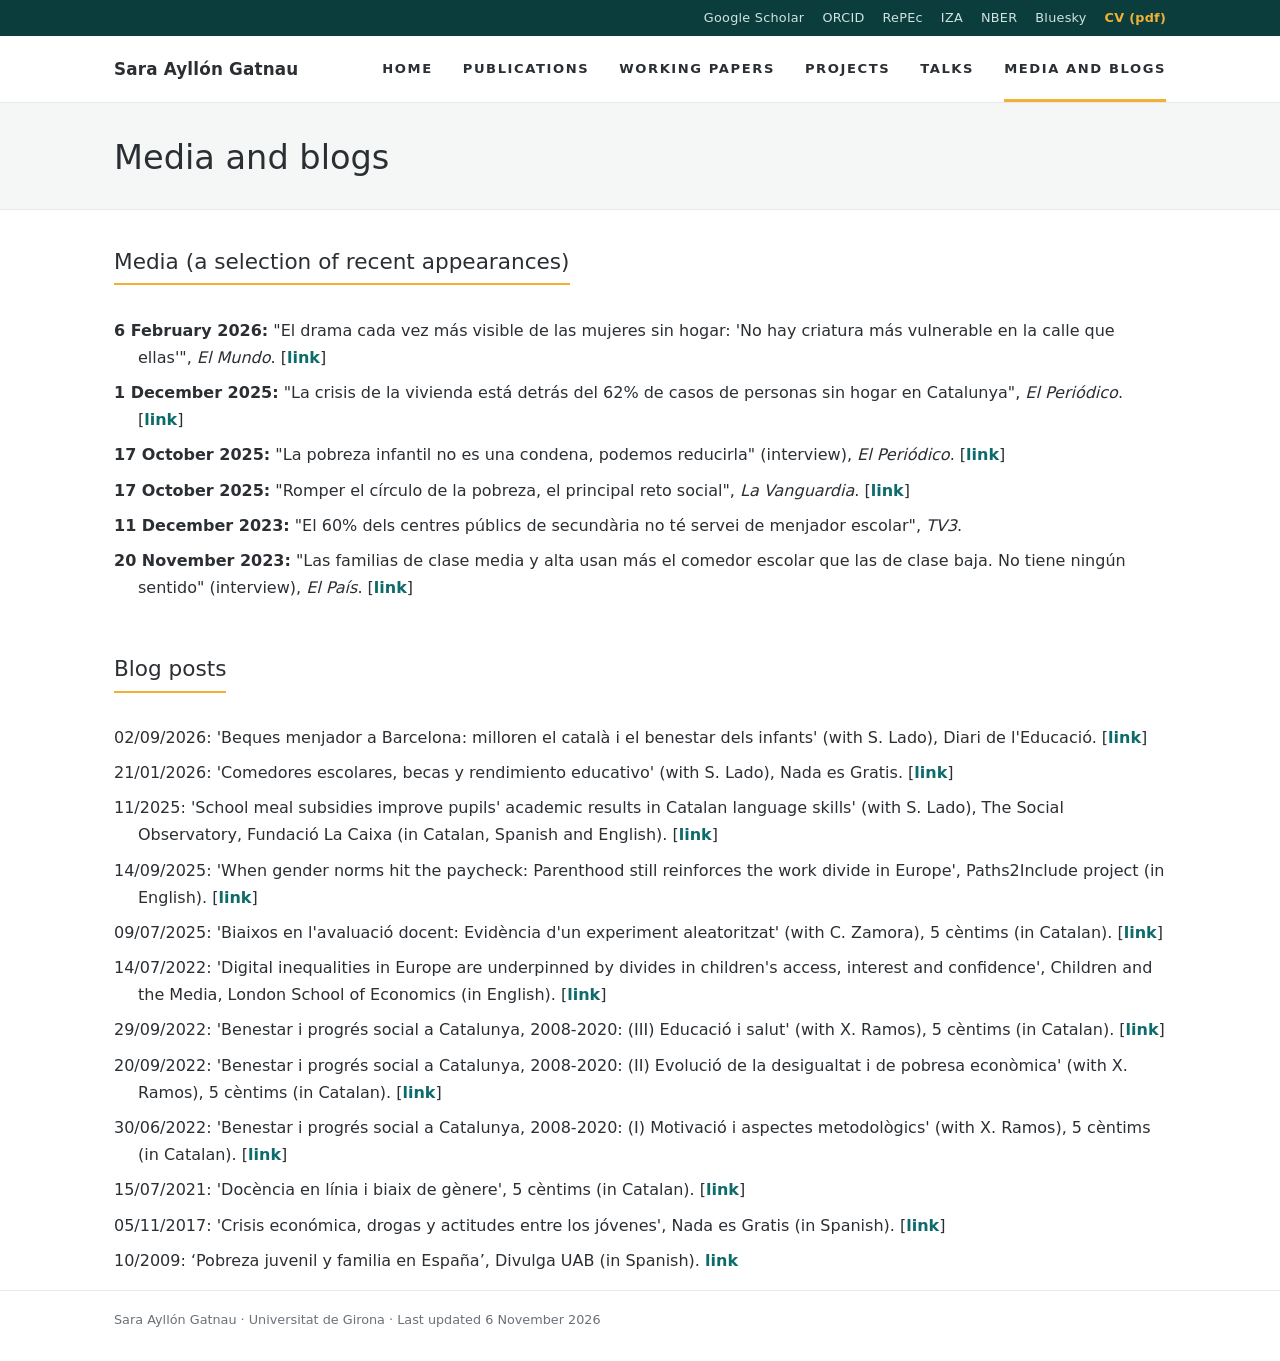
==== media.html @ 740c7425 "J#27 published (Scientific Data 13: 896); chapter page ranges corrected; updated CV pdf Co-Authored-" ====
<!DOCTYPE html>
<html lang="en">
<head>
<meta charset="utf-8">
<meta name="viewport" content="width=device-width, initial-scale=1">
<title>Media and blogs – Sara Ayllón Gatnau</title>
<meta name="description" content="Sara Ayllón Gatnau, economist at the Universitat de Girona: poverty, inequality, family and labour economics.">
<link rel="stylesheet" href="style.css">
</head>
<body class="page-media">
<div class="topbar"><div class="wrap"><a href="https://scholar.google.com/citations?user=O_1DEpYAAAAJ">Google Scholar</a><a href="https://orcid.org/0000-0002-3338-1183">ORCID</a><a href="https://ideas.repec.org/e/pay16.html">RePEc</a><a href="https://www.iza.org/people/fellows/5118/sara-ayllon">IZA</a><a href="https://www.nber.org/people/sara_ayllon">NBER</a><a href="https://bsky.app/profile/ayllonsara.bsky.social">Bluesky</a><a class="cv" href="files/cv_english_long_2026_11_06_1.pdf">CV (pdf)</a></div></div>
<header class="menubar"><div class="wrap">
  <a class="name" href="index.html">Sara Ayllón Gatnau</a>
  <nav><a href="index.html">Home</a><a href="publications.html">Publications</a><a href="working-papers.html">Working papers</a><a href="projects.html">Projects</a><a href="talks.html">Talks</a><a href="media.html" class="here">Media and blogs</a></nav>
</div></header>
<section class="pagehead"><div class="wrap"><h1>Media and blogs</h1></div></section>
<main class="wrap">
<h1 id="media-and-blogs">Media and blogs</h1>
<h2 id="media-a-selection-of-recent-appearances">Media (a selection of recent appearances)</h2>
<ul>
<li><strong>6 February 2026:</strong> "El drama cada vez más visible de las mujeres sin hogar: 'No hay criatura más vulnerable en la calle que ellas'", <em>El Mundo</em>. [<a href="https://www.elmundo.es/papel/historias/2026/02/06/6979ec5efdddff6c068b4597.html">link</a>]</li>
<li><strong>1 December 2025:</strong> "La crisis de la vivienda está detrás del 62% de casos de personas sin hogar en Catalunya", <em>El Periódico</em>. [<a href="https://www.elperiodico.com/es/sociedad/20251201/crisis-vivienda-arroja-calle-62-personas-sin-hogar-124295819">link</a>]</li>
<li><strong>17 October 2025:</strong> "La pobreza infantil no es una condena, podemos reducirla" (interview), <em>El Periódico</em>. [<a href="https://www.elperiodico.com/es/sociedad/20251017/sara-ayllon-pobreza-reduccion-122682171">link</a>]</li>
<li><strong>17 October 2025:</strong> "Romper el círculo de la pobreza, el principal reto social", <em>La Vanguardia</em>. [<a href="https://www.lavanguardia.com/vida/20251017/11169992/romper-circulo-pobreza-principal-reto-social-smr.html">link</a>]</li>
<li><strong>11 December 2023:</strong> "El 60% dels centres públics de secundària no té servei de menjador escolar", <em>TV3</em>.</li>
<li><strong>20 November 2023:</strong> "Las familias de clase media y alta usan más el comedor escolar que las de clase baja. No tiene ningún sentido" (interview), <em>El País</em>. [<a href="https://elpais.com/educacion/2023-11-20/sara-ayllon-investigadora-las-familias-de-clase-media-y-alta-usan-mas-el-comedor-escolar-que-las-de-clase-baja-no-tiene-ningun-sentido.html">link</a>]</li>
</ul>
<h2 id="blog-posts">Blog posts</h2>
<ul>
<li>02/09/2026: 'Beques menjador a Barcelona: milloren el català i el benestar dels infants' (with S. Lado), Diari de l'Educació. [<a href="https://educa.barcelona/2026/09/01/beques-menjador-a-barcelona-milloren-el-catala-i-el-benestar-dels-infants/">link</a>]</li>
<li>21/01/2026: 'Comedores escolares, becas y rendimiento educativo' (with S. Lado), Nada es Gratis. [<a href="https://nadaesgratis.es/admin/comedores-escolares-becas-y-resultados-educativos">link</a>]</li>
<li>11/2025: 'School meal subsidies improve pupils' academic results in Catalan language skills' (with S. Lado), The Social Observatory, Fundació La Caixa (in Catalan, Spanish and English). [<a href="https://elobservatoriosocial.fundacionlacaixa.org/en/-/becas-comedor-lengua-catalana">link</a>]</li>
<li>14/09/2025: 'When gender norms hit the paycheck: Parenthood still reinforces the work divide in Europe', Paths2Include project (in English). [<a href="https://paths2include.eu/opinion-series/when-gender-norms-hit-the-paycheck-parenthood-still-reinforces-the-work-divide-in-europe/">link</a>]</li>
<li>09/07/2025: 'Biaixos en l'avaluació docent: Evidència d'un experiment aleatoritzat' (with C. Zamora), 5 cèntims (in Catalan). [<a href="https://www.5centims.cat/biaixos-en-lavaluacio-docent-evidencia-dun-experiment-aleatoritzat/">link</a>]</li>
<li>14/07/2022: 'Digital inequalities in Europe are underpinned by divides in children's access, interest and confidence', Children and the Media, London School of Economics (in English). [<a href="https://blogs.lse.ac.uk/medialse/2022/07/14/digital-inequalities-in-europe-are-underpinned-by-divides-in-childrens-access-interest-and-confidence/">link</a>]</li>
<li>29/09/2022: 'Benestar i progrés social a Catalunya, 2008-2020: (III) Educació i salut' (with X. Ramos), 5 cèntims (in Catalan). [<a href="https://www.5centims.cat/benestar-i-progres-social-a-catalunya-2008-2020-iii-educacio-i-salut/">link</a>]</li>
<li>20/09/2022: 'Benestar i progrés social a Catalunya, 2008-2020: (II) Evolució de la desigualtat i de pobresa econòmica' (with X. Ramos), 5 cèntims (in Catalan). [<a href="https://www.5centims.cat/benestar-i-progres-social-a-catalunya-2008-2020-ii-evolucio-de-la-desigualtat-i-de-la-pobresa-economica/">link</a>]</li>
<li>30/06/2022: 'Benestar i progrés social a Catalunya, 2008-2020: (I) Motivació i aspectes metodològics' (with X. Ramos), 5 cèntims (in Catalan). [<a href="https://www.5centims.cat/benestar-i-progres-social-a-catalunya-2008-2020-i-motivacio-i-aspectes-metodologics/">link</a>]</li>
<li>15/07/2021: 'Docència en línia i biaix de gènere', 5 cèntims (in Catalan). [<a href="https://www.5centims.cat/docencia-en-linia-i-biaix-de-genere/">link</a>]</li>
<li>05/11/2017: 'Crisis económica, drogas y actitudes entre los jóvenes', Nada es Gratis (in Spanish). [<a href="https://nadaesgratis.es/admin/la-relacion-entre-crisis-economica-y-consumo-de-drogas">link</a>]</li>
<li>10/2009: ‘Pobreza juvenil y familia en España’, Divulga UAB (in Spanish). <a href="https://www.uab.cat/web/detalle-noticia/pobreza-juvenil-y-familia-en-espana-1345680342040.html?articleId=1255415637196">link</a></li>
</ul>
</main>
<footer class="site"><div class="wrap">Sara Ayllón Gatnau · Universitat de Girona · Last updated 6 November 2026</div></footer>
</body>
</html>
---- style.css ----
/* Design D (30 Sep 2026): layout inspired by pedroreybiel.com — top bar, uppercase menu,
   photo banner with name, bio + news columns — with teal/amber accents.
   Previous design C is kept in D:\ClaudeProjects\webpage\variants\C_final_style.css */
:root {
  --bg: #ffffff;
  --text: #2b2f33;
  --muted: #6b7178;
  --accent: #0e6b6b;      /* links */
  --accent-2: #f2b134;    /* highlights */
  --rule: #e6e8ea;
  --topbar: #0b3d3d;
  --topbar-text: #cfe3e0;
  --soft: #f4f7f6;
}
@media (prefers-color-scheme: dark) {
  :root {
    --bg: #15191b; --text: #e3e6e8; --muted: #9aa3a9; --accent: #5cc8c0; --accent-2: #f5c35c;
    --rule: #2a3034; --topbar: #0a2c2c; --topbar-text: #b9d6d2; --soft: #1c2224;
  }
}
* { box-sizing: border-box; }
html { -webkit-text-size-adjust: 100%; }
body {
  margin: 0; background: var(--bg); color: var(--text);
  font: 16px/1.7 "Segoe UI", system-ui, -apple-system, Roboto, "Helvetica Neue", Arial, sans-serif;
}
a { color: var(--accent); text-decoration: none; font-weight: 600; }
a:hover { text-decoration: underline; }
.wrap { max-width: 1100px; margin: 0 auto; padding: 0 24px; }

/* thin top bar with profile links */
.topbar { background: var(--topbar); color: var(--topbar-text); font-size: .8rem; }
.topbar .wrap { display: flex; flex-wrap: wrap; justify-content: flex-end; gap: 4px 18px; padding-top: 7px; padding-bottom: 7px; }
.topbar a { color: var(--topbar-text); font-weight: 500; letter-spacing: .02em; }
.topbar a:hover { color: #fff; text-decoration: none; }
.topbar .cv { color: var(--accent-2); font-weight: 700; }

/* menu bar */
.menubar { background: var(--bg); border-bottom: 1px solid var(--rule); }
.menubar .wrap { display: flex; flex-wrap: wrap; align-items: center; justify-content: space-between; gap: 6px 28px; }
.menubar .name { color: var(--text); font-weight: 600; font-size: 1.05rem; letter-spacing: .01em; padding: 18px 0; }
.menubar .name:hover { text-decoration: none; }
.page-index .menubar .name { visibility: hidden; }   /* the banner already shows the name */
@media (max-width: 860px) { .page-index .menubar .name { display: none; } }
.menubar nav { display: flex; flex-wrap: wrap; gap: 0 30px; }
.menubar nav a {
  color: var(--text); font-weight: 600; font-size: .82rem; letter-spacing: .12em; text-transform: uppercase;
  padding: 22px 0 19px; border-bottom: 3px solid transparent;
}
.menubar nav a:hover { color: var(--accent); text-decoration: none; }
.menubar nav a.here { border-bottom-color: var(--accent-2); }

/* photo banner (home page) */
.banner {
  position: relative; height: 480px; background: #3b4a4a url("files/sara-ayllon-banner.jpg") center 8% / cover no-repeat;
}
.banner::after { content: ""; position: absolute; inset: 0; background: linear-gradient(90deg, rgba(0,0,0,.45) 0%, rgba(0,0,0,.05) 55%, rgba(0,0,0,0) 100%); }
.banner .wrap { position: relative; z-index: 1; height: 100%; display: flex; flex-direction: column; justify-content: flex-end; padding-bottom: 42px; }
.banner .bname { color: #fff; font-size: 3.2rem; font-weight: 300; line-height: 1.1; letter-spacing: .01em; text-shadow: 0 2px 12px rgba(0,0,0,.35); }
.banner .credit { color: rgba(255,255,255,.75); font-size: .72rem; margin-top: 10px; }

/* page title band (other pages) */
.pagehead { background: var(--soft); border-bottom: 1px solid var(--rule); }
.pagehead h1 { margin: 0; padding: 34px 0 30px; font-size: 2.1rem; font-weight: 300; color: var(--text); }

main { padding-top: 10px; padding-bottom: 50px; }
h1, h2, h3 { line-height: 1.25; }
main h1 { display: none; }   /* page titles are shown in the band above */
h2 { font-size: 1.35rem; font-weight: 400; margin: 1.8em 0 .7em; padding-bottom: .35em; border-bottom: 2px solid var(--accent-2); display: inline-block; }
h3 { font-size: 1rem; font-weight: 700; margin: 1.6em 0 .4em; color: var(--accent); letter-spacing: .04em; }
ul { padding-left: 1.2em; }
li { margin: .5em 0; }

/* home: two columns, bio left, news right */
.home { display: grid; grid-template-columns: minmax(0, 1fr) 330px; gap: 0 48px; }
.home .lead { font-size: 1.9rem; font-weight: 300; line-height: 1.3; margin: 1.3em 0 .8em; color: var(--text); }
.home .lead span { display: block; color: var(--muted); font-size: 1.35rem; }
.home .news { border-left: 1px solid var(--rule); padding-left: 32px; }
.home .news h2 { font-size: 1.9rem; font-weight: 300; border: 0; margin: 1.1em 0 .4em; padding: 0; }
.home .news ul { list-style: none; padding: 0; }
.home .news li { margin: 0 0 1.3em; font-size: .93rem; }
.home .contact { margin-top: 2.2em; padding: 18px 22px; background: var(--soft); border-left: 4px solid var(--accent); font-size: .95rem; }
.home .contact p { margin: .3em 0; }
.page-index main ul li strong:first-child, .page-projects main ul li strong:first-child { color: var(--accent); }
.home .news li strong:first-child { display: block; color: var(--text); }

/* numbered lists: no bullets, hanging indent */
.page-publications main ul, .page-working-papers main ul, .page-projects main ul,
.page-talks main ul, .page-media main ul { list-style: none; padding-left: 1.5em; }
.page-publications main li, .page-working-papers main li, .page-projects main li,
.page-talks main li, .page-media main li { text-indent: -1.5em; }
.page-publications main li strong, .page-talks main li strong { font-weight: 600; }

footer.site { border-top: 1px solid var(--rule); color: var(--muted); font-size: .8rem; }
footer.site .wrap { padding-top: 18px; padding-bottom: 30px; }

@media (max-width: 860px) {
  .home { grid-template-columns: 1fr; }
  .home .news { border-left: 0; padding-left: 0; border-top: 1px solid var(--rule); }
  .banner { height: 300px; }
  .banner .bname { font-size: 2.3rem; }
  .menubar nav { gap: 0 18px; }
  .menubar nav a { padding: 12px 0 10px; }
  .menubar .name { padding: 12px 0 0; }
}
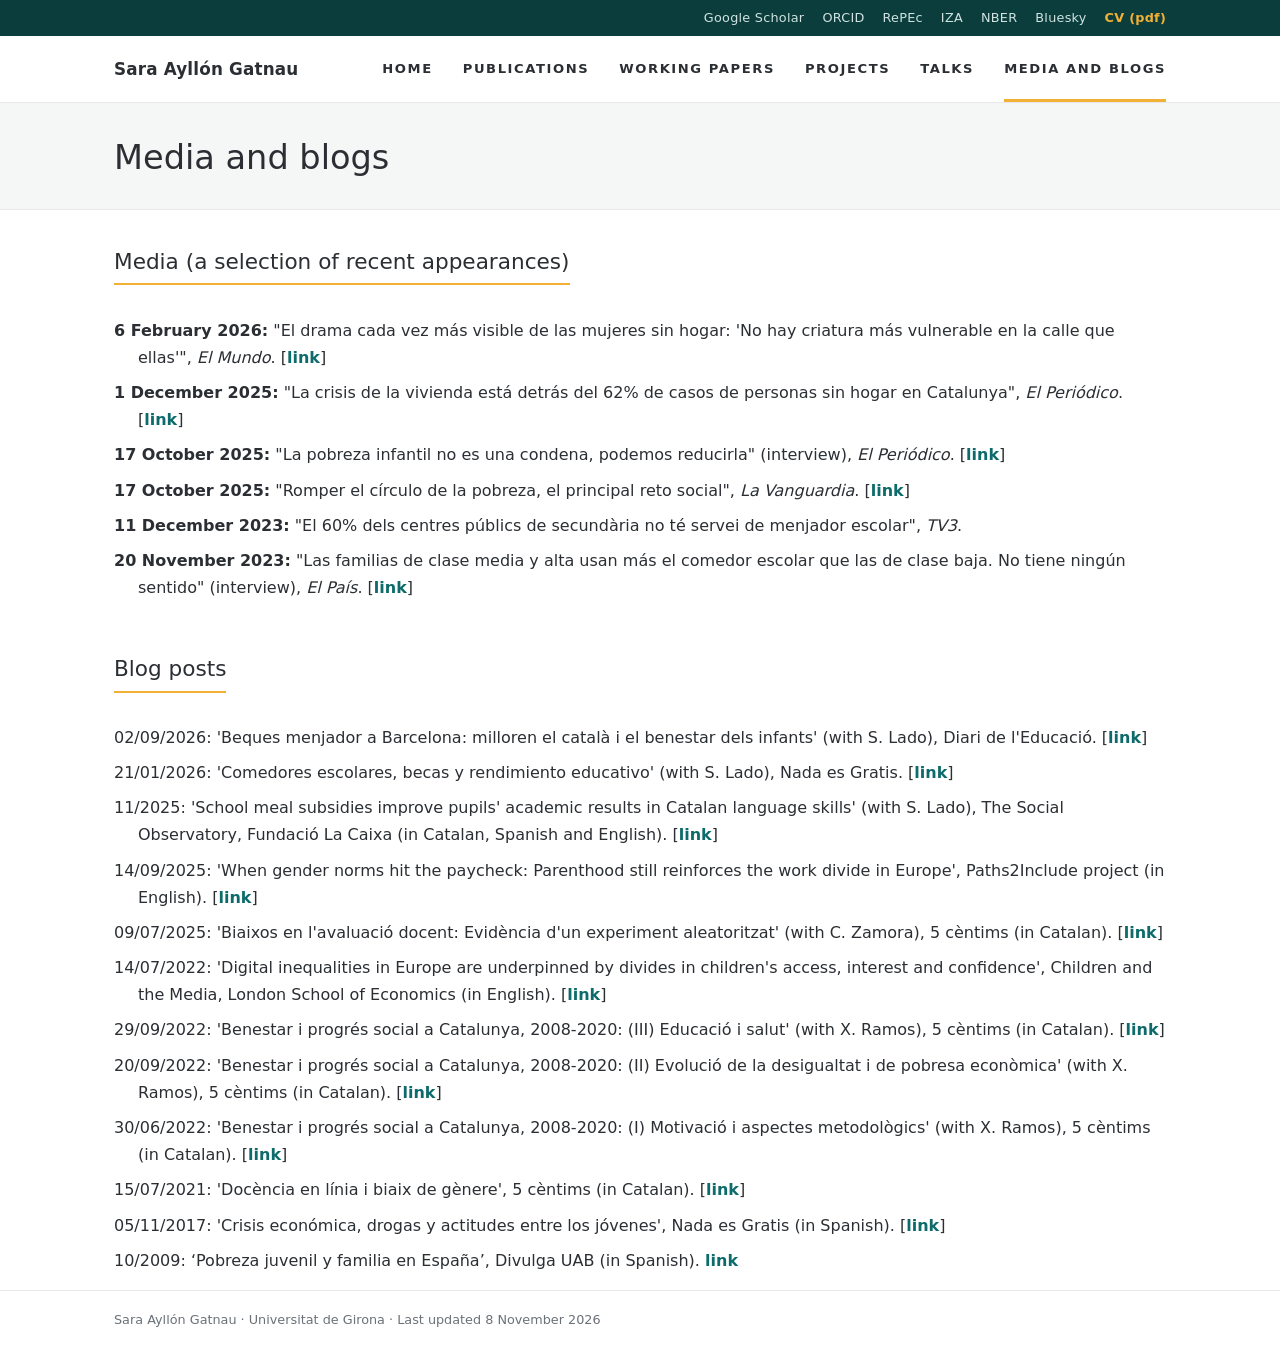
==== commit b1df83ed: "Home: EQUALITAS is a research network Co-Authored-By: Claude Opus 5.5 <noreply@anthropic.com>" ====
--- a/media.html
+++ b/media.html
@@ -8,7 +8,7 @@
 <link rel="stylesheet" href="style.css">
 </head>
 <body class="page-media">
-<div class="topbar"><div class="wrap"><a href="https://scholar.google.com/citations?user=O_1DEpYAAAAJ">Google Scholar</a><a href="https://orcid.org/0000-0002-3338-1183">ORCID</a><a href="https://ideas.repec.org/e/pay16.html">RePEc</a><a href="https://www.iza.org/people/fellows/5118/sara-ayllon">IZA</a><a href="https://www.nber.org/people/sara_ayllon">NBER</a><a href="https://bsky.app/profile/ayllonsara.bsky.social">Bluesky</a><a class="cv" href="files/cv_english_long_2026_11_06_1.pdf">CV (pdf)</a></div></div>
+<div class="topbar"><div class="wrap"><a href="https://scholar.google.com/citations?user=O_1DEpYAAAAJ">Google Scholar</a><a href="https://orcid.org/0000-0002-3338-1183">ORCID</a><a href="https://ideas.repec.org/e/pay16.html">RePEc</a><a href="https://www.iza.org/people/fellows/5118/sara-ayllon">IZA</a><a href="https://www.nber.org/people/sara_ayllon">NBER</a><a href="https://bsky.app/profile/ayllonsara.bsky.social">Bluesky</a><a class="cv" href="files/cv_english_long_2026_11_06_2.pdf">CV (pdf)</a></div></div>
 <header class="menubar"><div class="wrap">
   <a class="name" href="index.html">Sara Ayllón Gatnau</a>
   <nav><a href="index.html">Home</a><a href="publications.html">Publications</a><a href="working-papers.html">Working papers</a><a href="projects.html">Projects</a><a href="talks.html">Talks</a><a href="media.html" class="here">Media and blogs</a></nav>
@@ -41,6 +41,6 @@
 <li>10/2009: ‘Pobreza juvenil y familia en España’, Divulga UAB (in Spanish). <a href="https://www.uab.cat/web/detalle-noticia/pobreza-juvenil-y-familia-en-espana-1345680342040.html?articleId=1255415637196">link</a></li>
 </ul>
 </main>
-<footer class="site"><div class="wrap">Sara Ayllón Gatnau · Universitat de Girona · Last updated 6 November 2026</div></footer>
+<footer class="site"><div class="wrap">Sara Ayllón Gatnau · Universitat de Girona · Last updated 8 November 2026</div></footer>
 </body>
 </html>
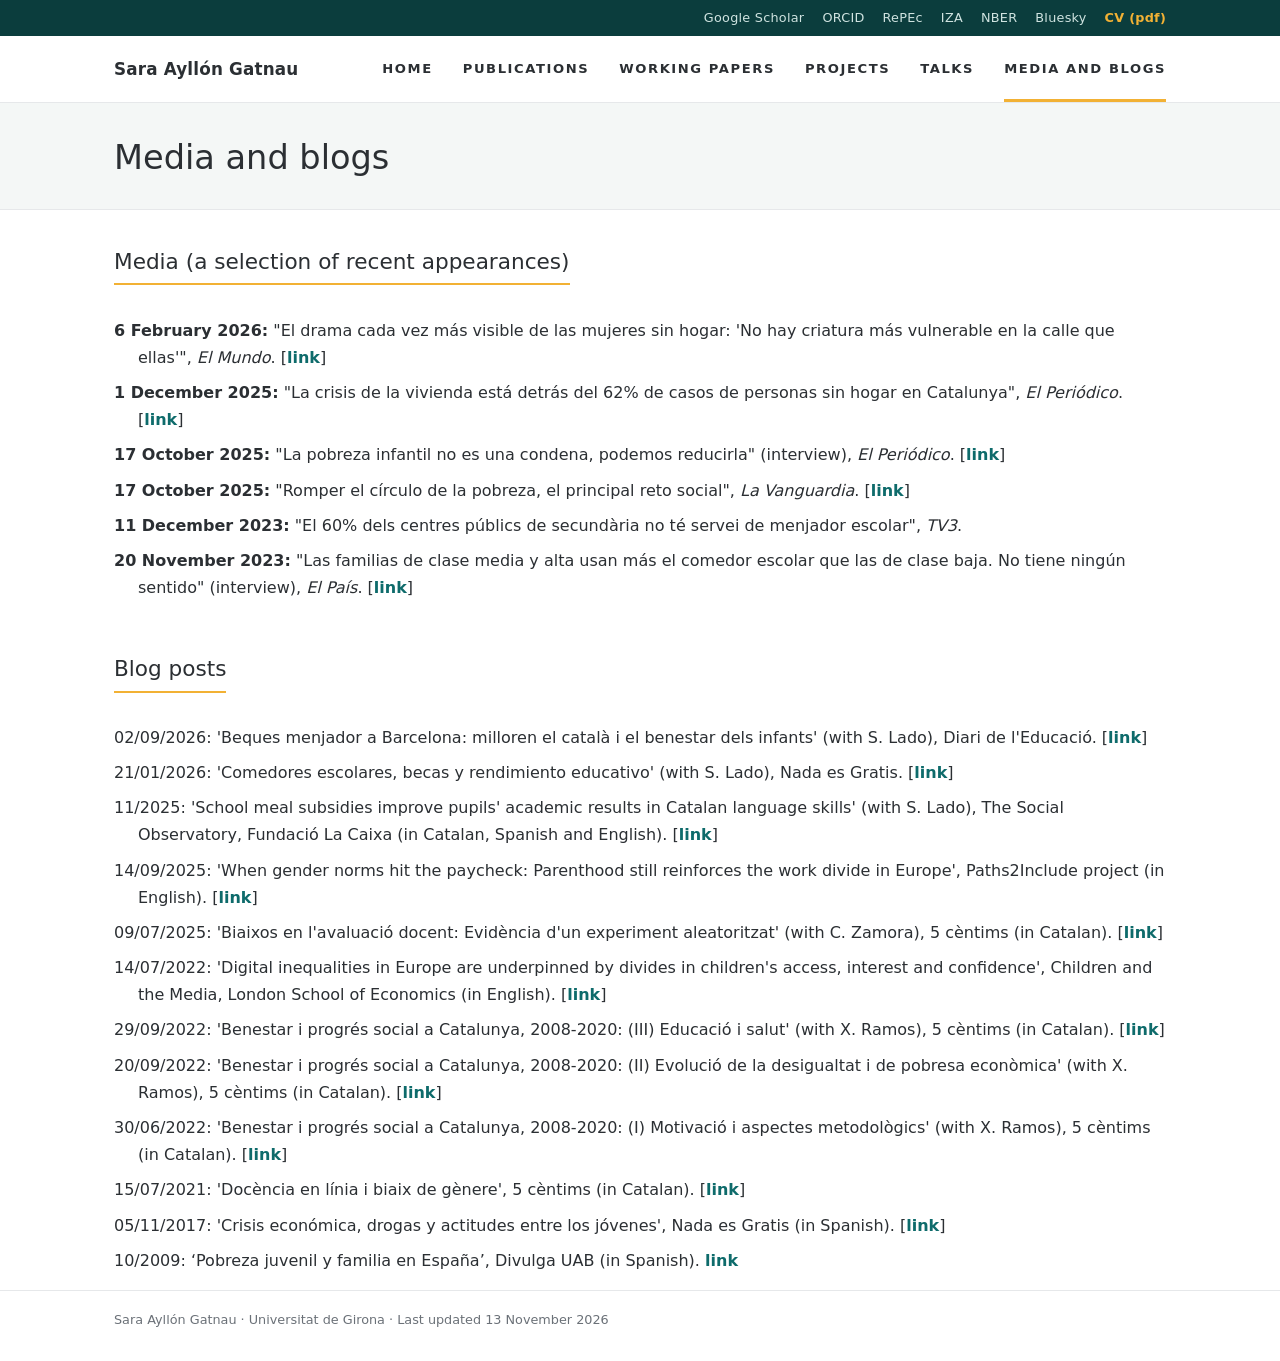
==== commit e2b3efd5: "Add Nov 2026 ICE seminar talk (news) and updated CV Co-Authored-By: Claude Opus 5.5 <noreply@anthrop" ====
--- a/media.html
+++ b/media.html
@@ -41,6 +41,6 @@
 <li>10/2009: ‘Pobreza juvenil y familia en España’, Divulga UAB (in Spanish). <a href="https://www.uab.cat/web/detalle-noticia/pobreza-juvenil-y-familia-en-espana-1345680342040.html?articleId=1255415637196">link</a></li>
 </ul>
 </main>
-<footer class="site"><div class="wrap">Sara Ayllón Gatnau · Universitat de Girona · Last updated 8 November 2026</div></footer>
+<footer class="site"><div class="wrap">Sara Ayllón Gatnau · Universitat de Girona · Last updated 13 November 2026</div></footer>
 </body>
 </html>
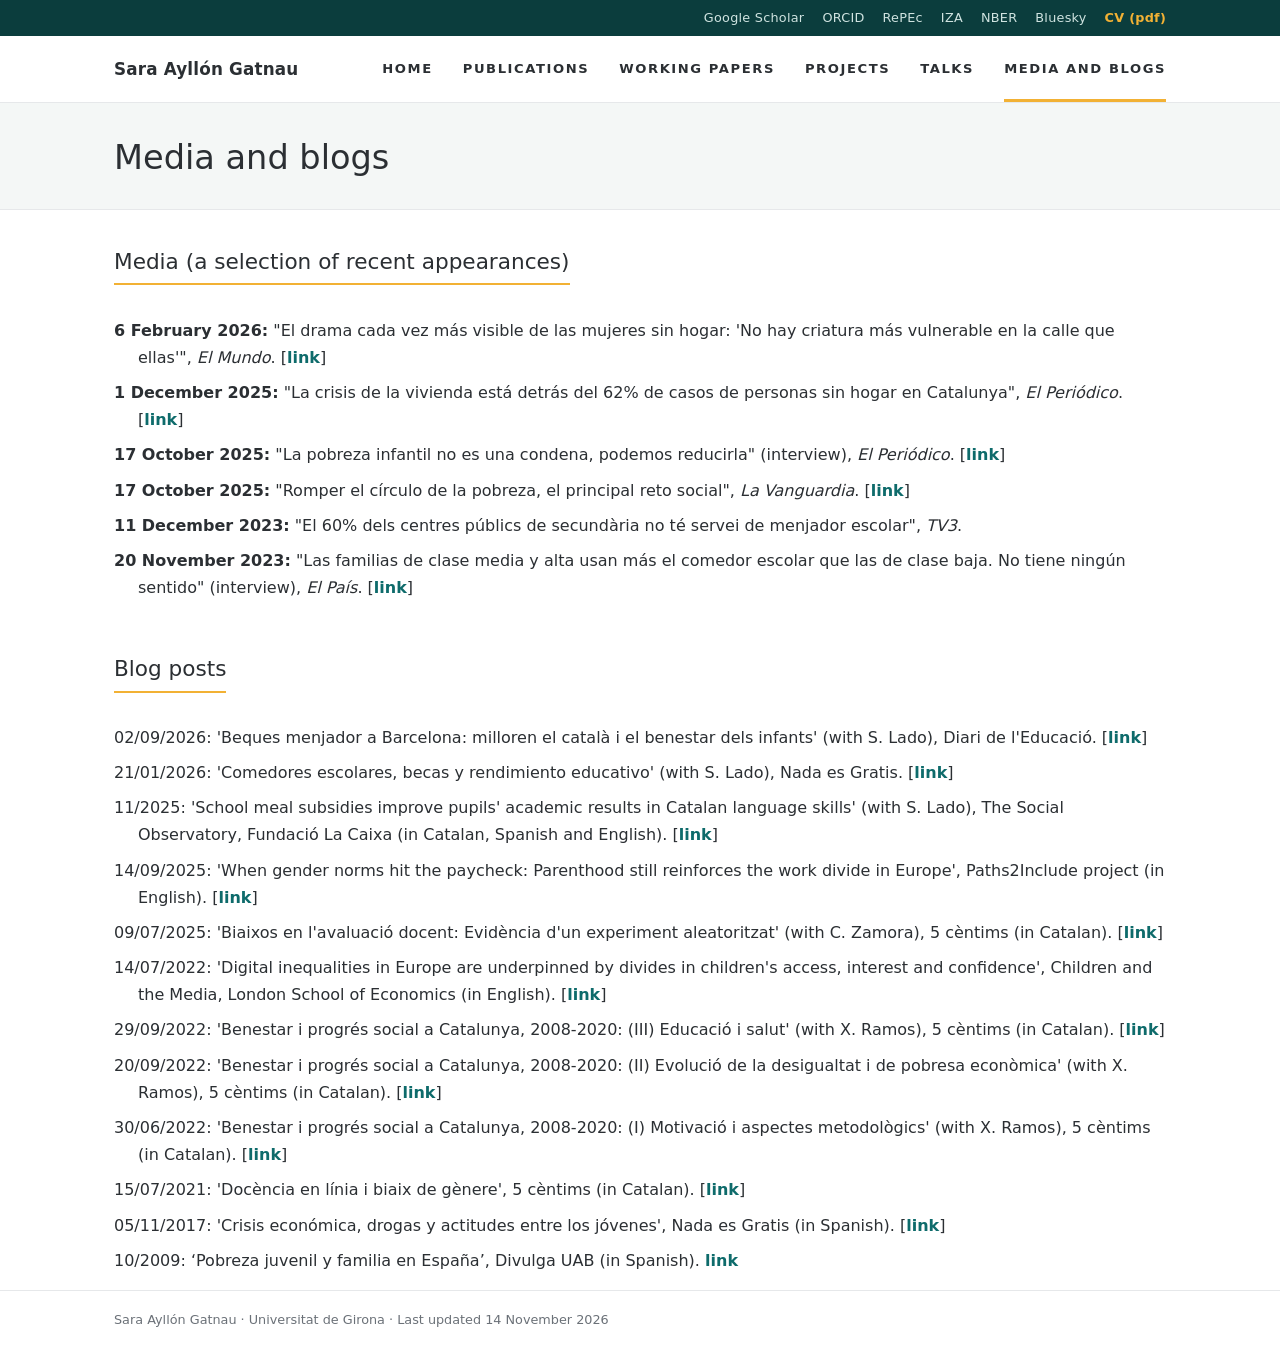
==== commit 3e19abfe: "Talks: add Nov 2026 ICE seminar under Other invited talks Co-Authored-By: Claude Opus 5.5 <noreply@a" ====
--- a/media.html
+++ b/media.html
@@ -8,7 +8,7 @@
 <link rel="stylesheet" href="style.css">
 </head>
 <body class="page-media">
-<div class="topbar"><div class="wrap"><a href="https://scholar.google.com/citations?user=O_1DEpYAAAAJ">Google Scholar</a><a href="https://orcid.org/0000-0002-3338-1183">ORCID</a><a href="https://ideas.repec.org/e/pay16.html">RePEc</a><a href="https://www.iza.org/people/fellows/5118/sara-ayllon">IZA</a><a href="https://www.nber.org/people/sara_ayllon">NBER</a><a href="https://bsky.app/profile/ayllonsara.bsky.social">Bluesky</a><a class="cv" href="files/cv_english_long_2026_11_06_2.pdf">CV (pdf)</a></div></div>
+<div class="topbar"><div class="wrap"><a href="https://scholar.google.com/citations?user=O_1DEpYAAAAJ">Google Scholar</a><a href="https://orcid.org/0000-0002-3338-1183">ORCID</a><a href="https://ideas.repec.org/e/pay16.html">RePEc</a><a href="https://www.iza.org/people/fellows/5118/sara-ayllon">IZA</a><a href="https://www.nber.org/people/sara_ayllon">NBER</a><a href="https://bsky.app/profile/ayllonsara.bsky.social">Bluesky</a><a class="cv" href="files/cv_english_long_2026_11_13.pdf">CV (pdf)</a></div></div>
 <header class="menubar"><div class="wrap">
   <a class="name" href="index.html">Sara Ayllón Gatnau</a>
   <nav><a href="index.html">Home</a><a href="publications.html">Publications</a><a href="working-papers.html">Working papers</a><a href="projects.html">Projects</a><a href="talks.html">Talks</a><a href="media.html" class="here">Media and blogs</a></nav>
@@ -41,6 +41,6 @@
 <li>10/2009: ‘Pobreza juvenil y familia en España’, Divulga UAB (in Spanish). <a href="https://www.uab.cat/web/detalle-noticia/pobreza-juvenil-y-familia-en-espana-1345680342040.html?articleId=1255415637196">link</a></li>
 </ul>
 </main>
-<footer class="site"><div class="wrap">Sara Ayllón Gatnau · Universitat de Girona · Last updated 13 November 2026</div></footer>
+<footer class="site"><div class="wrap">Sara Ayllón Gatnau · Universitat de Girona · Last updated 14 November 2026</div></footer>
 </body>
 </html>
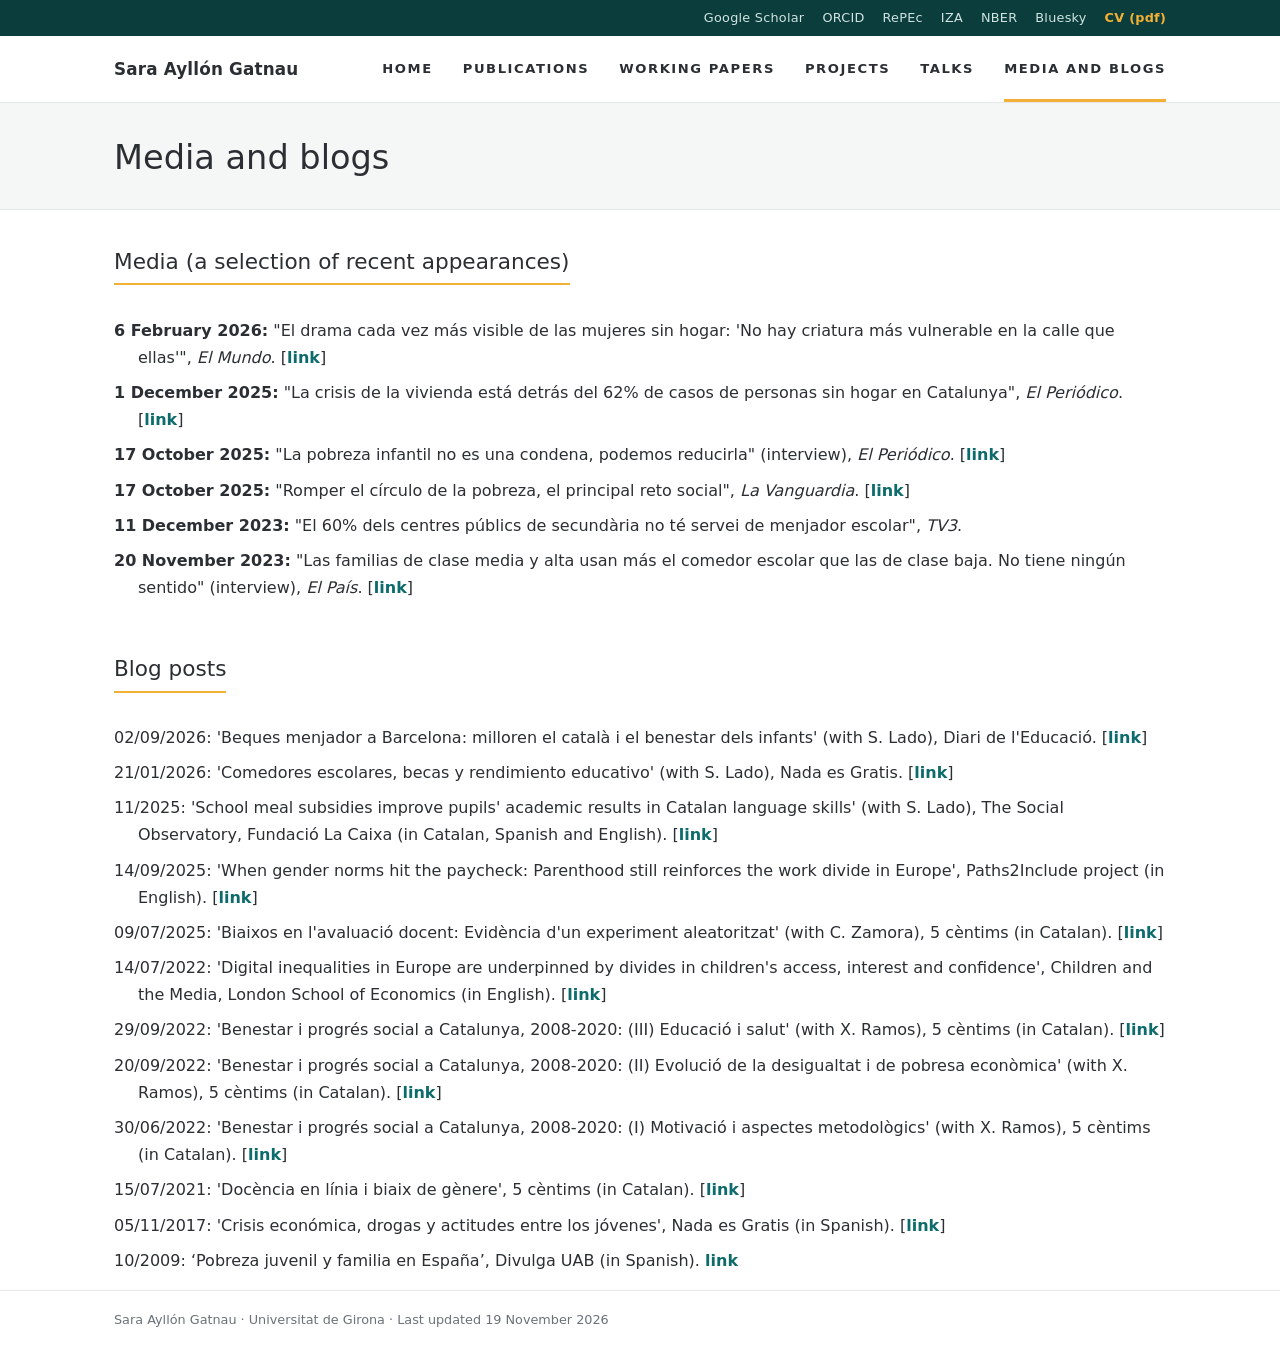
==== commit 8a6fc282: "Publications: teaching-innovation articles in their own section (T#1-4), economics journal articles " ====
--- a/media.html
+++ b/media.html
@@ -8,7 +8,7 @@
 <link rel="stylesheet" href="style.css">
 </head>
 <body class="page-media">
-<div class="topbar"><div class="wrap"><a href="https://scholar.google.com/citations?user=O_1DEpYAAAAJ">Google Scholar</a><a href="https://orcid.org/0000-0002-3338-1183">ORCID</a><a href="https://ideas.repec.org/e/pay16.html">RePEc</a><a href="https://www.iza.org/people/fellows/5118/sara-ayllon">IZA</a><a href="https://www.nber.org/people/sara_ayllon">NBER</a><a href="https://bsky.app/profile/ayllonsara.bsky.social">Bluesky</a><a class="cv" href="files/cv_english_long_2026_11_13.pdf">CV (pdf)</a></div></div>
+<div class="topbar"><div class="wrap"><a href="https://scholar.google.com/citations?user=O_1DEpYAAAAJ">Google Scholar</a><a href="https://orcid.org/0000-0002-3338-1183">ORCID</a><a href="https://ideas.repec.org/e/pay16.html">RePEc</a><a href="https://www.iza.org/people/fellows/5118/sara-ayllon">IZA</a><a href="https://www.nber.org/people/sara_ayllon">NBER</a><a href="https://bsky.app/profile/ayllonsara.bsky.social">Bluesky</a><a class="cv" href="files/cv_english_long_2026_11_14.pdf">CV (pdf)</a></div></div>
 <header class="menubar"><div class="wrap">
   <a class="name" href="index.html">Sara Ayllón Gatnau</a>
   <nav><a href="index.html">Home</a><a href="publications.html">Publications</a><a href="working-papers.html">Working papers</a><a href="projects.html">Projects</a><a href="talks.html">Talks</a><a href="media.html" class="here">Media and blogs</a></nav>
@@ -41,6 +41,6 @@
 <li>10/2009: ‘Pobreza juvenil y familia en España’, Divulga UAB (in Spanish). <a href="https://www.uab.cat/web/detalle-noticia/pobreza-juvenil-y-familia-en-espana-1345680342040.html?articleId=1255415637196">link</a></li>
 </ul>
 </main>
-<footer class="site"><div class="wrap">Sara Ayllón Gatnau · Universitat de Girona · Last updated 14 November 2026</div></footer>
+<footer class="site"><div class="wrap">Sara Ayllón Gatnau · Universitat de Girona · Last updated 19 November 2026</div></footer>
 </body>
 </html>
